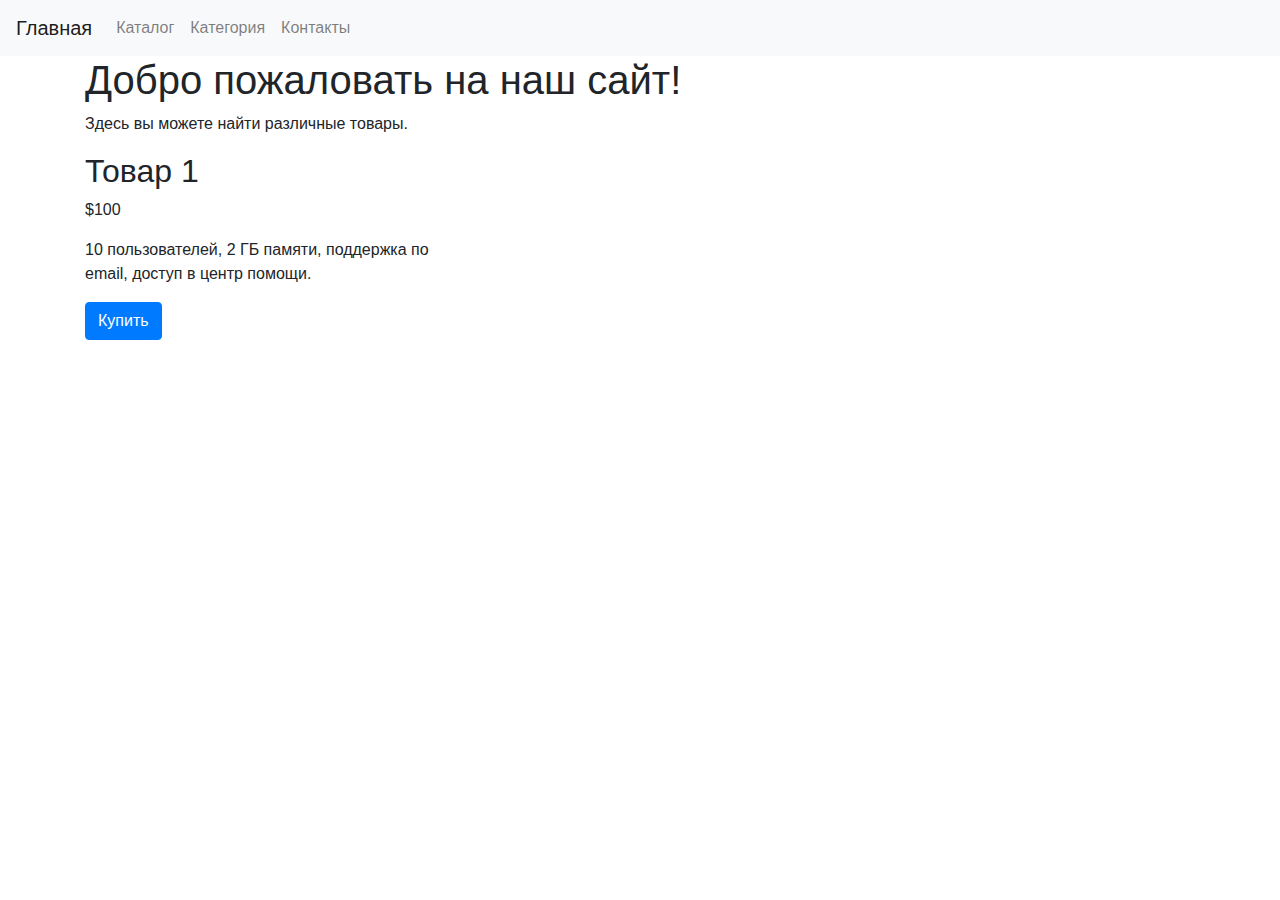
==== index.html @ 0ffb047a "Добавлены HTML-страницы с Bootstrap" ====
<!DOCTYPE html>
<html lang="ru">
<head>
    <meta charset="UTF-8">
    <meta name="viewport" content="width=device-width, initial-scale=1.0">
    <title>Главная</title>
    <link href="https://stackpath.bootstrapcdn.com/bootstrap/4.5.2/css/bootstrap.min.css" rel="stylesheet">
</head>
<body>
    <nav class="navbar navbar-expand-lg navbar-light bg-light">
        <a class="navbar-brand" href="index.html">Главная</a>
        <div class="collapse navbar-collapse">
            <ul class="navbar-nav mr-auto">
                <li class="nav-item"><a class="nav-link" href="catalog.html">Каталог</a></li>
                <li class="nav-item"><a class="nav-link" href="category.html">Категория</a></li>
                <li class="nav-item"><a class="nav-link" href="contacts.html">Контакты</a></li>
            </ul>
        </div>
    </nav>
    <div class="container">
        <h1>Добро пожаловать на наш сайт!</h1>
        <p>Здесь вы можете найти различные товары.</p>
        <div class="row">
            <div class="col-md-4">
                <h2>Товар 1</h2>
                <p>$100</p>
                <p>10 пользователей, 2 ГБ памяти, поддержка по email, доступ в центр помощи.</p>
                <button class="btn btn-primary">Купить</button>
            </div>
            <!-- Повторите для других товаров -->
        </div>
    </div>
    <script src="https://code.jquery.com/jquery-3.5.1.slim.min.js"></script>
    <script src="https://cdn.jsdelivr.net/npm/@popperjs/core@2.5.2/dist/umd/popper.min.js"></script>
    <script src="https://stackpath.bootstrapcdn.com/bootstrap/4.5.2/js/bootstrap.min.js"></script>
</body>
</html>
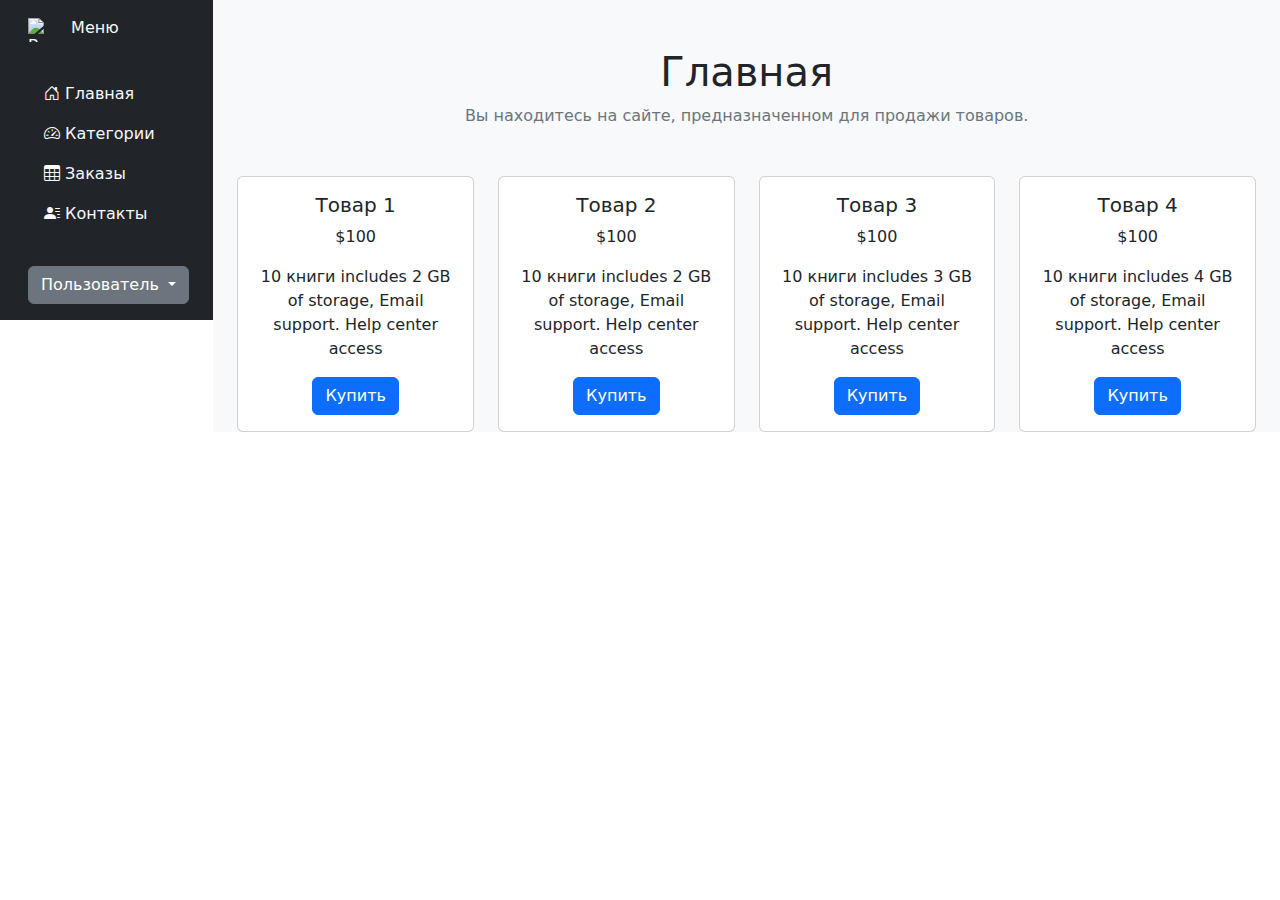
==== commit 9ecf89ec: "Верстка главной страницы. Начало реализации POST-запроса в веб приложении." ====
--- a/index.html
+++ b/index.html
@@ -4,34 +4,108 @@
     <meta charset="UTF-8">
     <meta name="viewport" content="width=device-width, initial-scale=1.0">
     <title>Главная</title>
-    <link href="https://stackpath.bootstrapcdn.com/bootstrap/4.5.2/css/bootstrap.min.css" rel="stylesheet">
+    <link href="https://cdn.jsdelivr.net/npm/bootstrap@5.3.0/dist/css/bootstrap.min.css" rel="stylesheet">
+    <link href="styles.css" rel="stylesheet">
+    <!-- Иконки Bootstrap Icons -->
+    <link href="https://cdn.jsdelivr.net/npm/bootstrap-icons@1.10.3/font/bootstrap-icons.css" rel="stylesheet">
 </head>
 <body>
-    <nav class="navbar navbar-expand-lg navbar-light bg-light">
-        <a class="navbar-brand" href="index.html">Главная</a>
-        <div class="collapse navbar-collapse">
-            <ul class="navbar-nav mr-auto">
-                <li class="nav-item"><a class="nav-link" href="catalog.html">Каталог</a></li>
-                <li class="nav-item"><a class="nav-link" href="category.html">Категория</a></li>
-                <li class="nav-item"><a class="nav-link" href="contacts.html">Контакты</a></li>
-            </ul>
-        </div>
-    </nav>
-    <div class="container">
-        <h1>Добро пожаловать на наш сайт!</h1>
-        <p>Здесь вы можете найти различные товары.</p>
-        <div class="row">
-            <div class="col-md-4">
-                <h2>Товар 1</h2>
-                <p>$100</p>
-                <p>10 пользователей, 2 ГБ памяти, поддержка по email, доступ в центр помощи.</p>
-                <button class="btn btn-primary">Купить</button>
+    <div class="container-fluid h-100">
+        <div class="row h-100">
+            <!-- Левая колонка (меню) -->
+            <div class="col-md-2 bg-dark text-light sidebar h-100">
+                <div class="sidebar-header p-3">
+                    <img src="https://getbootstrap.com/docs/5.3/assets/brand/bootstrap-logo.svg" alt="Bootstrap Logo" width="30" height="24" class="d-inline-block align-text-top">
+                    <span class="ms-2">Меню</span>
+                </div>
+                <ul class="nav flex-column p-3">
+                    <li class="nav-item">
+                        <a class="nav-link text-light" href="#">
+                            <i class="bi bi-house-door"></i> Главная
+                        </a>
+                    </li>
+                    <li class="nav-item">
+                        <a class="nav-link text-light" href="#">
+                            <i class="bi bi-speedometer2"></i> Категории
+                        </a>
+                    </li>
+                    <li class="nav-item">
+                        <a class="nav-link text-light" href="#">
+                            <i class="bi bi-table"></i> Заказы
+                        </a>
+                    </li>
+                    <li class="nav-item">
+                        <a class="nav-link text-light" href="#">
+                            <i class="bi bi-person-lines-fill"></i> Контакты
+                        </a>
+                    </li>
+                </ul>
+                <div class="user-menu p-3 mt-auto">
+                    <div class="dropdown">
+                        <button class="btn btn-secondary dropdown-toggle" type="button" id="dropdownMenuButton" data-bs-toggle="dropdown" aria-expanded="false">
+                            Пользователь
+                        </button>
+                        <ul class="dropdown-menu" aria-labelledby="dropdownMenuButton">
+                            <li><a class="dropdown-item" href="#">Профиль</a></li>
+                            <li><a class="dropdown-item" href="#">Выход</a></li>
+                        </ul>
+                    </div>
+                </div>
             </div>
-            <!-- Повторите для других товаров -->
+
+            <!-- Правая колонка (основное содержимое) -->
+            <div class="col-md-10 bg-light text-dark main-content h-100">
+                <div class="container text-center">
+                    <h1 class="mt-5">Главная</h1>
+                    <p class="text-secondary">Вы находитесь на сайте, предназначенном для продажи товаров.</p>
+
+                    <div class="row mt-5">
+                        <div class="col-md-3">
+                            <div class="card">
+                                <div class="card-body">
+                                    <h5 class="card-title">Товар 1</h5>
+                                    <p class="card-text">$100</p>
+                                    <p class="card-text">10 книги includes 2 GB of storage, Email support. Help center access</p>
+                                    <a href="#" class="btn btn-primary">Купить</a>
+                                </div>
+                            </div>
+                        </div>
+                        <div class="col-md-3">
+                            <div class="card">
+                                <div class="card-body">
+                                    <h5 class="card-title">Товар 2</h5>
+                                    <p class="card-text">$100</p>
+                                    <p class="card-text">10 книги includes 2 GB of storage, Email support. Help center access</p>
+                                    <a href="#" class="btn btn-primary">Купить</a>
+                                </div>
+                            </div>
+                        </div>
+                        <div class="col-md-3">
+                            <div class="card">
+                                <div class="card-body">
+                                    <h5 class="card-title">Товар 3</h5>
+                                    <p class="card-text">$100</p>
+                                    <p class="card-text">10 книги includes 3 GB of storage, Email support. Help center access</p>
+                                    <a href="#" class="btn btn-primary">Купить</a>
+                                </div>
+                            </div>
+                        </div>
+                        <div class="col-md-3">
+                            <div class="card">
+                                <div class="card-body">
+                                    <h5 class="card-title">Товар 4</h5>
+                                    <p class="card-text">$100</p>
+                                    <p class="card-text">10 книги includes 4 GB of storage, Email support. Help center access</p>
+                                    <a href="#" class="btn btn-primary">Купить</a>
+                                </div>
+                            </div>
+                        </div>
+                    </div>
+                </div>
+            </div>
         </div>
     </div>
-    <script src="https://code.jquery.com/jquery-3.5.1.slim.min.js"></script>
-    <script src="https://cdn.jsdelivr.net/npm/@popperjs/core@2.5.2/dist/umd/popper.min.js"></script>
-    <script src="https://stackpath.bootstrapcdn.com/bootstrap/4.5.2/js/bootstrap.min.js"></script>
+
+    <script src="https://cdn.jsdelivr.net/npm/bootstrap@5.3.0/dist/js/bootstrap.bundle.min.js"></script>
 </body>
-</html>
+</html>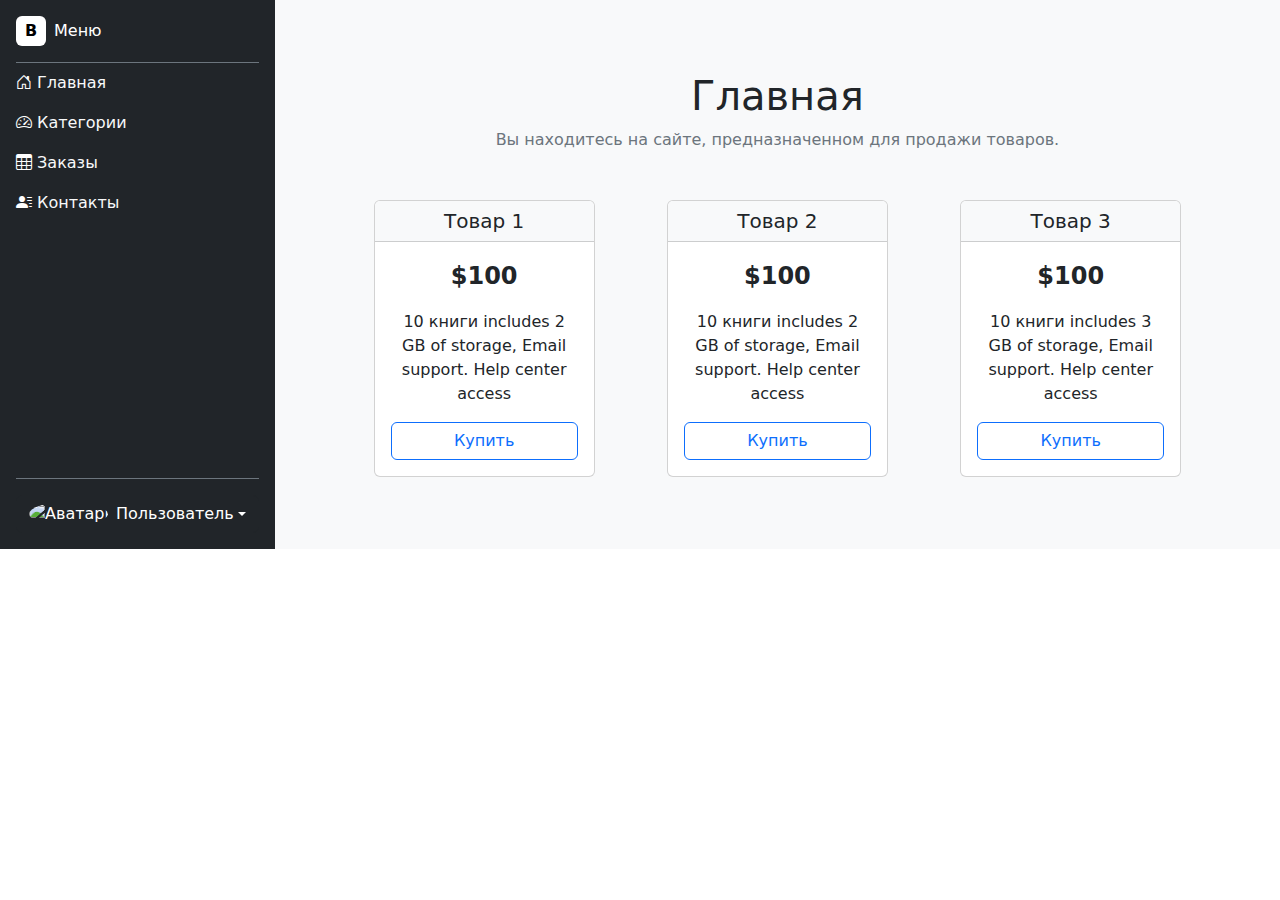
==== commit 6f0ca4c4: "Верстка главной страницы." ====
--- a/index.html
+++ b/index.html
@@ -9,96 +9,97 @@
     <!-- Иконки Bootstrap Icons -->
     <link href="https://cdn.jsdelivr.net/npm/bootstrap-icons@1.10.3/font/bootstrap-icons.css" rel="stylesheet">
 </head>
-<body>
-    <div class="container-fluid h-100">
-        <div class="row h-100">
-            <!-- Левая колонка (меню) -->
-            <div class="col-md-2 bg-dark text-light sidebar h-100">
-                <div class="sidebar-header p-3">
-                    <img src="https://getbootstrap.com/docs/5.3/assets/brand/bootstrap-logo.svg" alt="Bootstrap Logo" width="30" height="24" class="d-inline-block align-text-top">
-                    <span class="ms-2">Меню</span>
+<body class="d-flex flex-column h-100">
+    <div class="container-fluid flex-grow-1 d-flex p-0">
+        <!-- Левая колонка (меню) -->
+        <div class="sidebar bg-dark text-light d-flex flex-column">
+            <div class="sidebar-header p-3">
+                <div class="d-flex align-items-center">
+                    <div class="logo bg-white text-black d-flex align-items-center justify-content-center rounded" style="width: 30px; height: 30px;">
+                        <span class="fw-bold">B</span> <!-- Логотип Bootstrap -->
+                    </div>
+                    <span class="ms-2 text-white">Меню</span>
                 </div>
-                <ul class="nav flex-column p-3">
-                    <li class="nav-item">
-                        <a class="nav-link text-light" href="#">
-                            <i class="bi bi-house-door"></i> Главная
-                        </a>
-                    </li>
-                    <li class="nav-item">
-                        <a class="nav-link text-light" href="#">
-                            <i class="bi bi-speedometer2"></i> Категории
-                        </a>
-                    </li>
-                    <li class="nav-item">
-                        <a class="nav-link text-light" href="#">
-                            <i class="bi bi-table"></i> Заказы
-                        </a>
-                    </li>
-                    <li class="nav-item">
-                        <a class="nav-link text-light" href="#">
-                            <i class="bi bi-person-lines-fill"></i> Контакты
-                        </a>
-                    </li>
-                </ul>
-                <div class="user-menu p-3 mt-auto">
-                    <div class="dropdown">
-                        <button class="btn btn-secondary dropdown-toggle" type="button" id="dropdownMenuButton" data-bs-toggle="dropdown" aria-expanded="false">
-                            Пользователь
-                        </button>
-                        <ul class="dropdown-menu" aria-labelledby="dropdownMenuButton">
-                            <li><a class="dropdown-item" href="#">Профиль</a></li>
-                            <li><a class="dropdown-item" href="#">Выход</a></li>
-                        </ul>
+            </div>
+            <div class="border-bottom border-secondary mx-3"></div> <!-- Линия разделения -->
+            <ul class="nav flex-column p-0 flex-grow-1">
+                <li class="nav-item">
+                    <a class="nav-link text-light active-page" href="#"> <!-- Активная страница -->
+                        <i class="bi bi-house-door text-white"></i> Главная
+                    </a>
+                </li>
+                <li class="nav-item">
+                    <a class="nav-link text-light" href="#">
+                        <i class="bi bi-speedometer2 text-white"></i> Категории
+                    </a>
+                </li>
+                <li class="nav-item">
+                    <a class="nav-link text-light" href="#">
+                        <i class="bi bi-table text-white"></i> Заказы
+                    </a>
+                </li>
+                <li class="nav-item">
+                    <a class="nav-link text-light" href="#">
+                        <i class="bi bi-person-lines-fill text-white"></i> Контакты
+                    </a>
+                </li>
+            </ul>
+            <div class="border-bottom border-secondary mx-3"></div> <!-- Линия разделения -->
+            <div class="user-menu p-3">
+                <div class="dropdown">
+                    <button class="btn btn-dark dropdown-toggle d-flex align-items-center" type="button" id="dropdownMenuButton" data-bs-toggle="dropdown" aria-expanded="false">
+                        <img src="https://via.placeholder.com/30" alt="Аватарка" class="rounded-circle me-2"> <!-- Аватарка -->
+                        Пользователь
+                    </button>
+                    <ul class="dropdown-menu bg-secondary" aria-labelledby="dropdownMenuButton"> <!-- Светлое меню -->
+                        <li><a class="dropdown-item text-light" href="#">Профиль</a></li>
+                        <li><a class="dropdown-item text-light" href="#">Выход</a></li>
+                    </ul>
+                </div>
+            </div>
+        </div>
+
+        <!-- Правая колонка (основное содержимое) -->
+        <div class="main-content bg-light text-dark flex-grow-1 p-4 overflow-auto">
+            <div class="mt-5 text-center"> <!-- Сдвиг вниз -->
+                <h1>Главная</h1>
+                <p class="text-secondary">Вы находитесь на сайте, предназначенном для продажи товаров.</p>
+            </div>
+
+            <div class="row mt-5 justify-content-center">
+                <div class="col-md-3 mb-5 mx-4">
+                    <div class="card h-100">
+                        <div class="card-header bg-light text-dark text-center">
+                            <h5 class="card-title mb-0">Товар 1</h5>
+                        </div>
+                        <div class="card-body d-flex flex-column text-center">
+                            <p class="card-text fw-bold fs-4">$100</p>
+                            <p class="card-text">10 книги includes 2 GB of storage, Email support. Help center access</p>
+                            <a href="#" class="btn btn-outline-primary mt-auto">Купить</a>
+                        </div>
                     </div>
                 </div>
-            </div>
-
-            <!-- Правая колонка (основное содержимое) -->
-            <div class="col-md-10 bg-light text-dark main-content h-100">
-                <div class="container text-center">
-                    <h1 class="mt-5">Главная</h1>
-                    <p class="text-secondary">Вы находитесь на сайте, предназначенном для продажи товаров.</p>
-
-                    <div class="row mt-5">
-                        <div class="col-md-3">
-                            <div class="card">
-                                <div class="card-body">
-                                    <h5 class="card-title">Товар 1</h5>
-                                    <p class="card-text">$100</p>
-                                    <p class="card-text">10 книги includes 2 GB of storage, Email support. Help center access</p>
-                                    <a href="#" class="btn btn-primary">Купить</a>
-                                </div>
-                            </div>
+                <div class="col-md-3 mb-5 mx-4">
+                    <div class="card h-100">
+                        <div class="card-header bg-light text-dark text-center">
+                            <h5 class="card-title mb-0">Товар 2</h5>
                         </div>
-                        <div class="col-md-3">
-                            <div class="card">
-                                <div class="card-body">
-                                    <h5 class="card-title">Товар 2</h5>
-                                    <p class="card-text">$100</p>
-                                    <p class="card-text">10 книги includes 2 GB of storage, Email support. Help center access</p>
-                                    <a href="#" class="btn btn-primary">Купить</a>
-                                </div>
-                            </div>
+                        <div class="card-body d-flex flex-column text-center">
+                            <p class="card-text fw-bold fs-4">$100</p>
+                            <p class="card-text">10 книги includes 2 GB of storage, Email support. Help center access</p>
+                            <a href="#" class="btn btn-outline-primary mt-auto">Купить</a>
                         </div>
-                        <div class="col-md-3">
-                            <div class="card">
-                                <div class="card-body">
-                                    <h5 class="card-title">Товар 3</h5>
-                                    <p class="card-text">$100</p>
-                                    <p class="card-text">10 книги includes 3 GB of storage, Email support. Help center access</p>
-                                    <a href="#" class="btn btn-primary">Купить</a>
-                                </div>
-                            </div>
+                    </div>
+                </div>
+                <div class="col-md-3 mb-5 mx-4">
+                    <div class="card h-100">
+                        <div class="card-header bg-light text-dark text-center">
+                            <h5 class="card-title mb-0">Товар 3</h5>
                         </div>
-                        <div class="col-md-3">
-                            <div class="card">
-                                <div class="card-body">
-                                    <h5 class="card-title">Товар 4</h5>
-                                    <p class="card-text">$100</p>
-                                    <p class="card-text">10 книги includes 4 GB of storage, Email support. Help center access</p>
-                                    <a href="#" class="btn btn-primary">Купить</a>
-                                </div>
-                            </div>
+                        <div class="card-body d-flex flex-column text-center">
+                            <p class="card-text fw-bold fs-4">$100</p>
+                            <p class="card-text">10 книги includes 3 GB of storage, Email support. Help center access</p>
+                            <a href="#" class="btn btn-outline-primary mt-auto">Купить</a>
                         </div>
                     </div>
                 </div>
